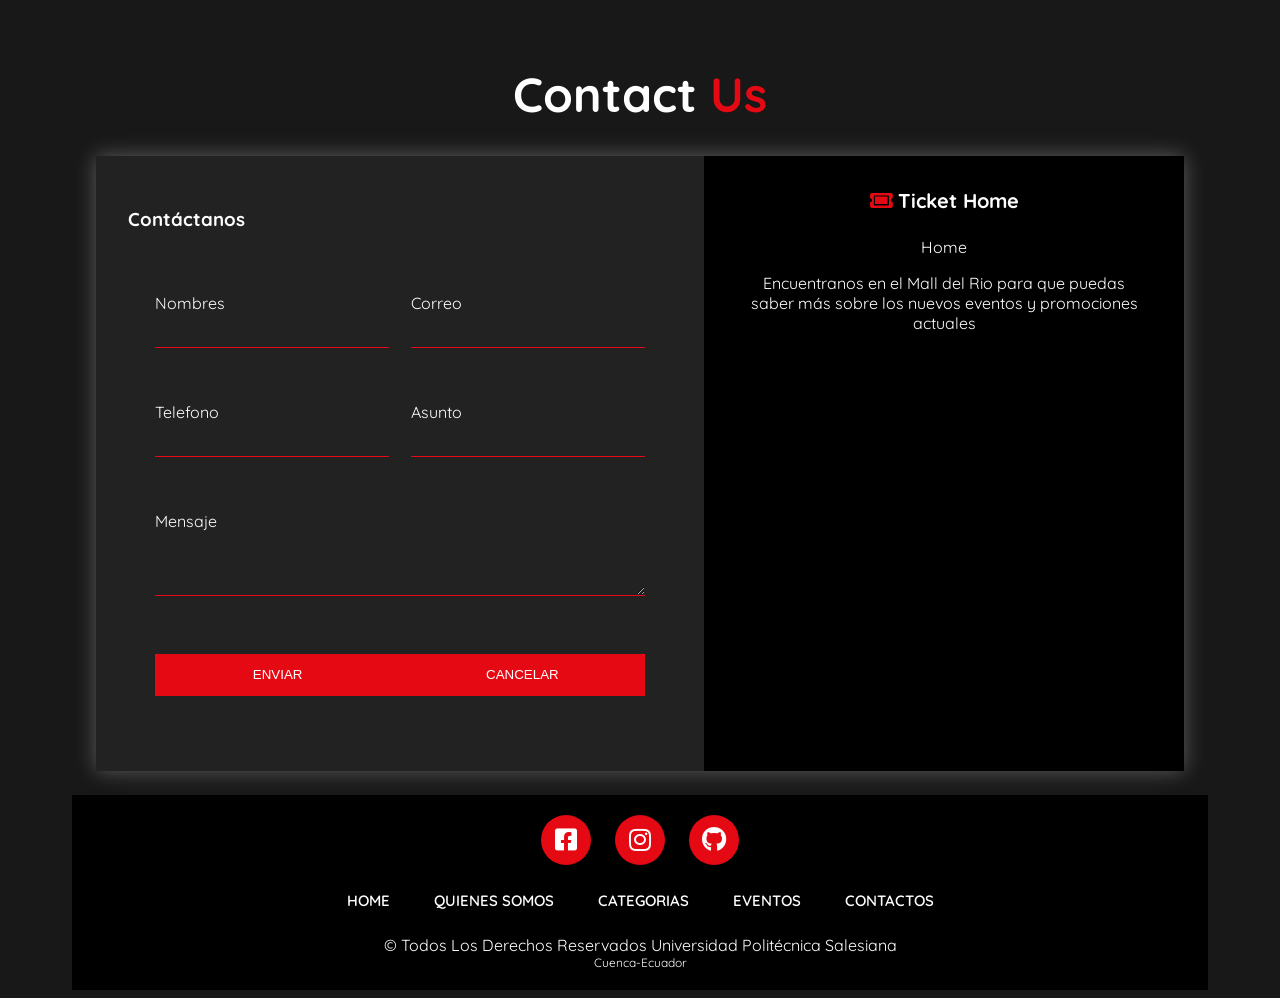
==== public/vista/contact.html @ 6b8ab8ab "Modificando subida de imagenes a perfil.php" ====
<!DOCTYPE html>
<html lang="en">
<head>
    <meta charset="UTF-8">
    <title>Contacto</title>
    <link rel="stylesheet" href="https://use.fontawesome.com/releases/v5.8.2/css/all.css" integrity="sha384-oS3vJWv+0UjzBfQzYUhtDYW+Pj2yciDJxpsK1OYPAYjqT085Qq/1cq5FLXAZQ7Ay" crossorigin="anonymous">
    <link rel="stylesheet" href="css/styles_registro.css">
</head>
<body>
    <div class="content">
        <h1 class="logo">Contact <span>Us</span></h1>
        
        <div class="contact-wrapper">
            <div class="contact-form">
                <h3>Contáctanos</h3>
                <form action="controladores/crear_usuario.php" method="post">
                    <p>
                        <label for="nombres">Nombres</label>
                        <input type="text" name="nombres" id="nombres" >
                    </p>
                    <p>
                        <label for="correo">Correo</label>
                        <input type="text" name="correo" id="correo">
                    </p>
                     <p>
                        <label for="telefono">Telefono</label>
                        <input type="text" name="telefono" id="telefono">
                    </p>
                    <p>
                        <label for="apellidos">Asunto</label>
                        <input type="text" name="asunto" id="asunto">
                    </p>
                    <p class="block_contact">
                        <label for="contrasena">Mensaje</label>
                        <textarea name="mensaje" rows="3"></textarea>
                    </p>
                    <p class=" block block_contact">
                        <input type="submit" value="Enviar" class="button" id="botonA">
                        <input type="reset" value="Cancelar" class="button" id="botonB">
                    </p>
                </form>
            </div>
            <div class="contact-info">
                <h4 class="logo"><i class="fas fa-ticket-alt" style="color: rgb(229,9,20,1)"></i>Ticket Home</h4>
                <ul>
                    <li><a href="index.html">Home</a></li>
                    <li><p>Encuentranos en el Mall del Rio para que puedas saber más sobre los nuevos eventos y promociones actuales</p></li>
                    <li><iframe src="https://www.google.com/maps/embed?pb=!1m28!1m12!1m3!1d7969.307395208255!2d-79.01019722589545!3d-2.915595226531123!2m3!1f0!2f0!3f0!3m2!1i1024!2i768!4f13.1!4m13!3e6!4m5!1s0x91cd18693b52dd21%3A0x8d549e0ebb08a9ce!2sCooperativa+de+ahorro+y+cr%C3%A9dito+CREA%2C+Cuenca+010107%2C+Ecuador!3m2!1d-2.9102856!2d-79.0013354!4m5!1s0x91cd187ebc0a1865%3A0x9611dcd2f11ecf12!2sMall+Del+R%C3%ADo%2C+Av.+Felipe+II+y+Circunvalaci%C3%B3n+Sur%2C+Ave+Circunvalaci%C3%B3n+Sur%2C+Cuenca!3m2!1d-2.9192698!2d-79.0148849!5e0!3m2!1ses!2sec!4v1558845903602!5m2!1ses!2sec" width="400" height="300" frameborder="0" style="border:0" allowfullscreen></iframe></li>
                </ul>
            </div>
        </div>
    </div>
    <footer class="footer">
		<div class="footer-social-icons">
			<ul>
				<li><a href="" target="blank"><i class="fab fa-facebook-square"></i>
				</a></li>
				<li><a href="" target="blank"><i class="fab fa-instagram"></i></a></li>
				<li><a href="" target="blank"><i class="fab fa-github"></i></a></li>
			</ul>
		</div>
		<div class="footer-menu-one">
			<ul>
				<li><a href="index.html">Home</a></li>
				<li><a href="about.html">Quienes Somos</a></li>
				<li><a href="category.php">Categorias</a></li>
				<li><a href="eventos.php">Eventos</a></li>
				<li><a href="contact.html">Contactos</a></li>
			</ul>
		</div>
		<div class="footer-txt">
			<p> &copy; Todos Los Derechos Reservados Universidad Politécnica Salesiana</p>
			<p id="f-min">Cuenca-Ecuador</p>
		</div>
	</footer>
</body>
</html>
---- public/vista/css/styles_registro.css ----
@import url('https://fonts.googleapis.com/css?family=Quicksand&display=swap');

*{
    box-sizing: border-box;
}

body{
    background: #181818;
    color: white;
    font-family: 'Quicksand', sans-serif;
    padding: 0 1.5em;
}

.content{
    max-width: 1170px;
    margin-left: auto;
    margin-right: auto;
    padding: 1.5em;
}

.logo{
    text-align: center;
    font-size: 3em;
}

.logo span{
    color: rgb(229,9,20,1);
}

.contact-wrapper{
    box-shadow: 0 0 20px 0 rgba(255,255,255,0.3);
}

.contact-wrapper > *{
    padding: 1em;
}

.contact-wrapper p select{
	width: 100%;
    padding: 0.7em;
    border: none;
    background: none;
    border-bottom: 1px solid rgb(229,9,20,1);
    outline: 0;
    color:rgb(229,9,20,1);
}
.contact-form{
    background: #222222;
}

.contact-form form{
    margin: 0;
    padding: 1em;
}
.contact-form form{
    display: grid;
    grid-template-columns: 1fr 1fr;
}

.contact-form .block{
    display: grid;
    grid-template-columns: 1fr 1fr;   
    grid-column:1 / 3;
}

.contact-form form .block_contact{
	grid-column: 1 / 3;
}

.contact-form .button:hover,
.contact-form .button:focus{
    background: #d63031;
    color: white;
    transition: background-color: 1s ease-out;
    outline: 0;
}

.contact-form form input, 
.contac-form form .button,
.contact-form form textarea{
    width: 100%;
    padding: 0.7em;
    border: none;
    background: none;
    border-bottom: 1px solid rgb(229,9,20,1);
    outline: 0;
    color: white;
}

.contact-form form select{
	color: rgb(229,9,20,1);
}

.contact-form form p{
    width: 100%;
    padding: 0.7em;
    outline: 0;
    color: white;
}

.contact-form form .button{
    background: rgb(229,9,20,1);
    border: 0;
    text-transform: uppercase;
    padding: 1em;
}

.contact-info{
    background: black;
}

.contact-info h4, 
.contact-info ul,
.contact-info p{
    text-align: center;
    margin: 0 0 1rem 0;
}

.contact-info h4{
	font-size: 20px;
}

.contact-info h4 i{
	margin-right: 5px;
}

.contact-info ul{
    list-style: none;
    padding: 0;
}

.contact-info ul li{
    padding: 0.5em;
}

.contact-info ul li a{
	text-decoration: none;
	color: white;
}

.contact-info ul li a:hover{
	color: #b70e21;
}

/**pantallas grandes**/
@media(min-width: 700px){
    body{
        padding: 0 4em;
    }
    
    .contact-wrapper{
        display: grid;
        grid-template-columns: 2fr 1fr;
    }
    
    .contact-wrapper > *{
        padding: 2em;
    }
}

/*----Footer--*/

.footer{
	width: 100%;
	height: auto;
	margin: auto;
	background: black;
	padding: 20px 0px;
}

.footer-social-icons{
	width: 100%;
	height: auto;
	margin: auto;
}
.footer-social-icons ul{
	margin: 0;
	padding: 0;
	text-align: center;
}

.footer-social-icons ul li{
	display: inline-block;
	width: 50px;
	height: 50px;
	margin: 0 10px;
	border-radius: 100%;
	background: rgb(229,9,20,1);
}

.footer-social-icons ul li a{
	color: white;
	font-size: 25px;
}

.footer-social-icons ul li a i{
	line-height: 50px;
}

.footer-menu-one{
	width: 100%;
	height: auto;
	margin: auto;
	margin-top: 25px;
}

.footer-menu-one ul{
	margin: 0px;
	padding: 0px;
	text-align: center;
}

.footer-menu-one ul li{
	display: inline-block;
	margin: 0px 20px;
}

.footer-menu-one ul li a{
	font-size: 15px;
	font-weight: 600;
	color: white;
	text-transform: uppercase;
	text-decoration: none;
}

.footer-txt{
	width: 100%;
	height: auto;
	margin: auto;
	margin-top: 25px;
}

.footer-txt p{
	text-align: center;
	color: white;
	margin: 0;
}

#f-min{
	font-size: 12px;
}
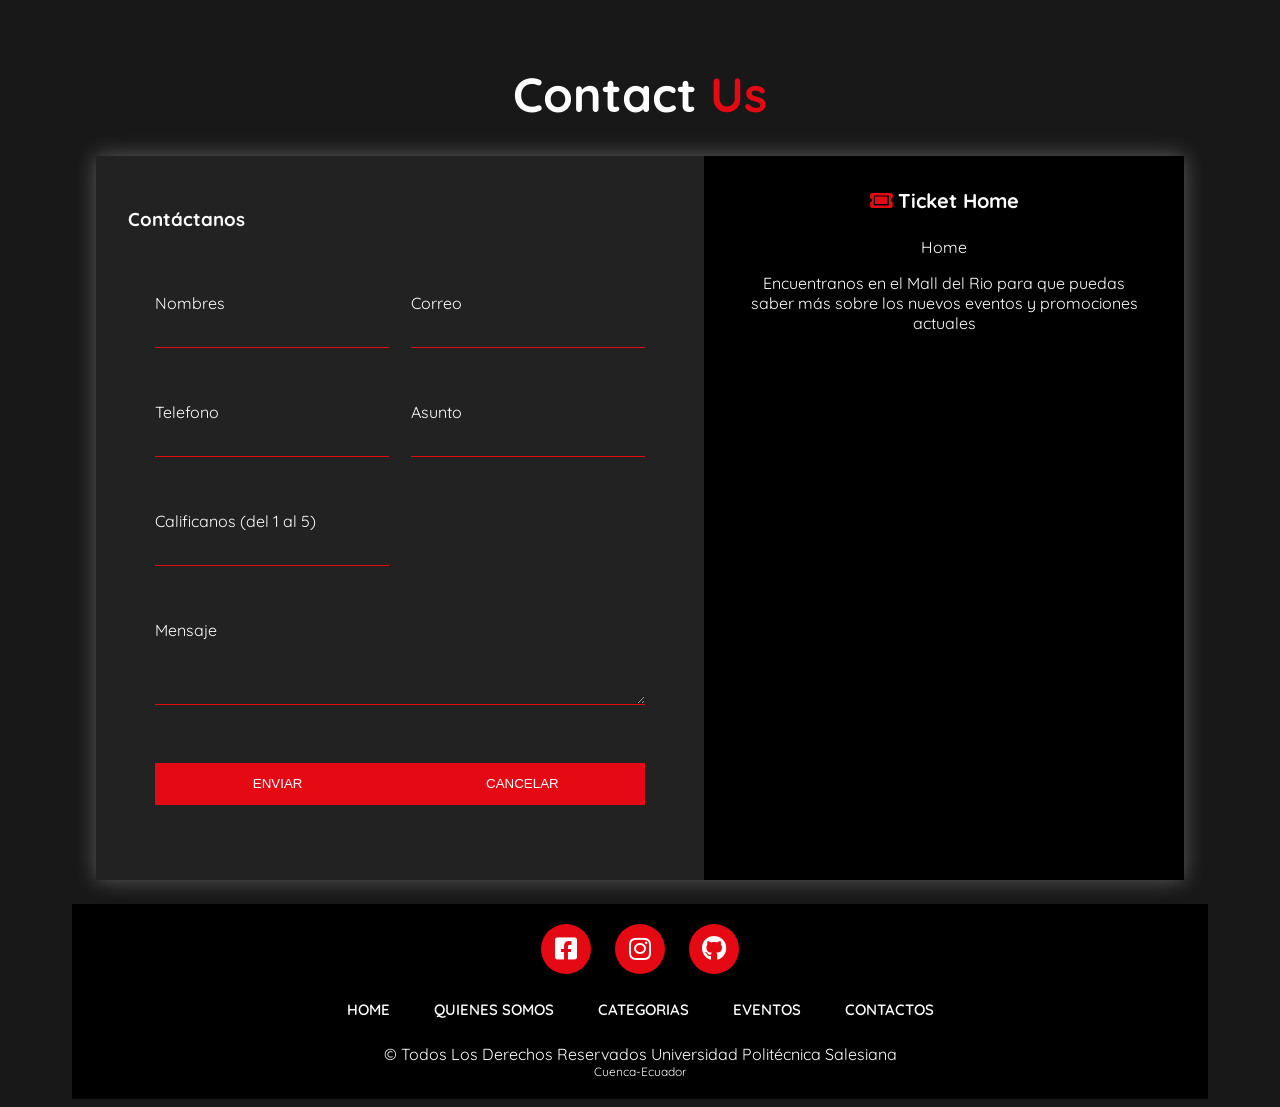
==== commit c3008ddf: "creando calificacion" ====
--- a/public/vista/contact.html
+++ b/public/vista/contact.html
@@ -27,8 +27,12 @@
                         <input type="text" name="telefono" id="telefono">
                     </p>
                     <p>
-                        <label for="apellidos">Asunto</label>
+                        <label for="asunto">Asunto</label>
                         <input type="text" name="asunto" id="asunto">
+                    </p>
+                    <p>
+                        <label for="cali">Calificanos (del 1 al 5)</label>
+                        <input  type="number" name="cali" id="cali" min="0" max="5" step="1">
                     </p>
                     <p class="block_contact">
                         <label for="contrasena">Mensaje</label>
